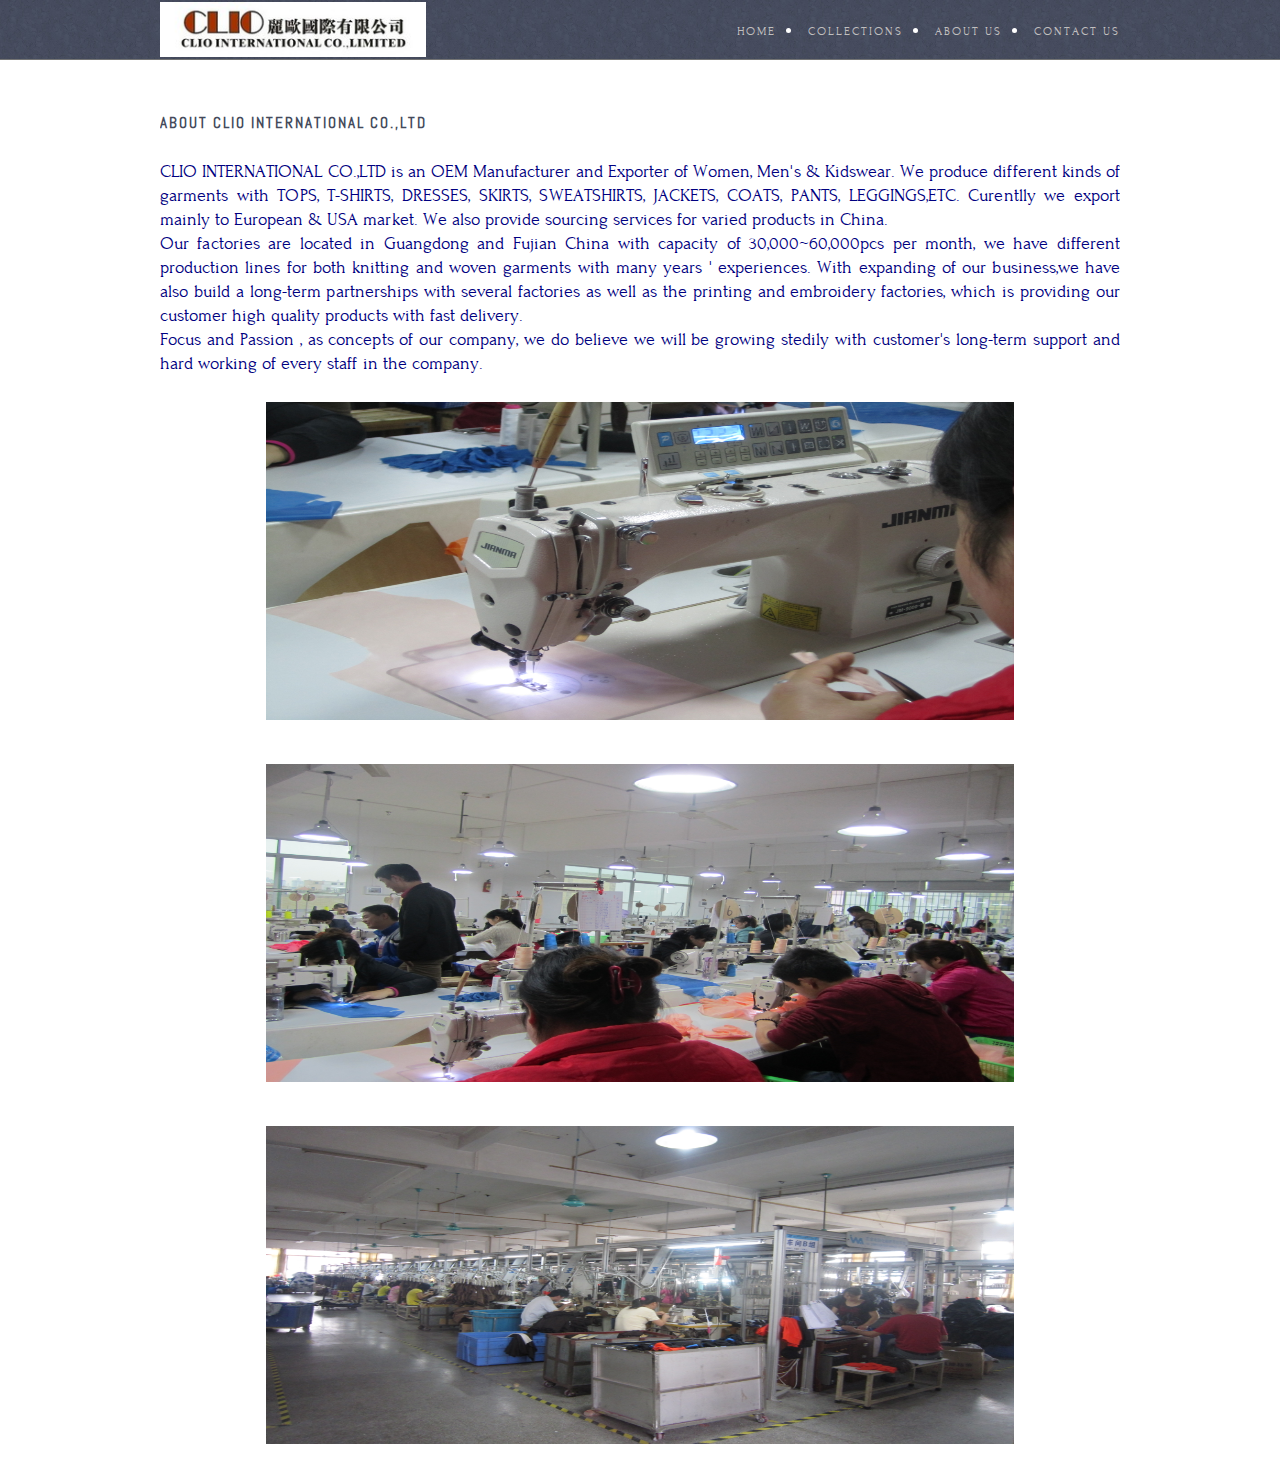
==== about.html @ d52e1939 "update 1.6" ====
<!DOCTYPE html>
<!-- Website template by freewebsitetemplates.com -->
<html>
<head>
	<meta charset="UTF-8">
	<title>About - High Fashion Web Template</title>
	<link rel="stylesheet" href="css/style.css" type="text/css">
	<!--[if IE 7]>
		<link rel="stylesheet" href="css/ie7.css" type="text/css">
	<![endif]-->
</head>
<body>
	<div class="header">
		<div>
			<a href="index.html" id="logo"><img src="images/home/logo.jpg" alt="logo" height="55"></a>
			<ul>
				<li>
					<a href="index.html">Home</a>
				</li>
				<li>
					<a href="collections1.html">Collections</a>
					<ul>
						<li>
							<a href="collections1.html">Women's</a>
						</li>
						<li>
							<a href="collections2.html">Men's</a>
						</li>
						<li>
							<a href="collections3.html">Kid's</a>
						</li>
					</ul>
				</li>
					<li>
					<a href="about.html">About us</a>
				</li>
				<li>
					<a href="contact.html">Contact us</a>
				</li>
			</ul>
		</div>
	</div>
	<div class="body">
		<div class="about">
		       <!--  <ul>
					<li>
						<a href="#"><img src="images/home/1.png" alt="" height="477" width="312"></a>
					</li>
					<li>
						<a href="#"><img src="images/home/2.png" alt="" height="477" width="312"></a>
					</li>
					<li>
						<a href="#"><img src="images/home/3.png" alt="" height="477" width="312"></a>
					</li>
				</ul> -->
			<h2><b>About CLIO INTERNATIONAL CO.,LTD</b></h2>
			<p style="color:navy; font-size:18px; font-family:forumregular"> 
			 CLIO INTERNATIONAL CO.,LTD  is an OEM Manufacturer and Exporter of Women, Men's & Kidswear. We produce different kinds of garments with TOPS, T-SHIRTS, DRESSES, SKIRTS, SWEATSHIRTS, JACKETS, COATS, PANTS, LEGGINGS,ETC. Curentlly we export mainly to European & USA market. We also provide sourcing services for varied products in China.
             <br>
			Our factories are located in Guangdong and Fujian China with capacity of 30,000~60,000pcs per month, we have different production lines for both knitting and woven garments with many years ' experiences. With expanding of our business,we have also build a long-term partnerships with several factories as well as the printing and embroidery factories, which is providing our customer high quality products with fast delivery. 
		    <br>
			Focus and Passion , as concepts of our company, we do believe we will be growing stedily with customer's long-term support and hard working of every staff in the company. 
		    </p>
			 <ul>
					<li>
						<center> <a href="#"><img src="images/about/1.jpg" alt="" height="318" width="748"></a> </center>
					</li>
			</ul>
			<br>
			<ul>
					<li>
						<center><a href="#"><img src="images/about/2.jpg" alt=""  height="318" width="748"></a></center>
					</li>
			</ul>
			<br>
			<ul>
					<li>
						<center><a href="#"><img src="images/about/3.jpg" alt=""  height="318" width="748"></a></center>
					</li>
			</ul> 
		</div>
	</div>
	<!-- <div class="footer">
		<div>
			<p>
				&#169; Saverio Salermo
			</p>
			<ul>
				<li>
					<a href="#">Privacy Policy</a>
				</li>
				<li>
					<a href="#">Terms And Conditons</a>
				</li>
			</ul>
			<div class="connect">
				<a href="http://freewebsitetemplates.com/go/twitter/" id="twitter">Twitter</a> <a href="http://freewebsitetemplates.com/go/facebook/" id="facebook">Facebook</a> <a href="http://freewebsitetemplates.com/go/googleplus/" id="googleplus">Google+</a>
			</div>
		</div>
	</div> -->
</body>
</html>
---- css/style.css ----
/* Website template by freewebsitetemplates.com */
/*------------------------- Layout styles ------------------------*/
body {
	background:url(../images/bg-body.jpg) repeat-x top left;
	margin:0;
}
a {
	outline:none;
}
a img {
	border:0;
	display:block;
}
p a {
	color: #8A8989!important;
	text-decoration:underline!important;
}
p a:hover {
	color:#4b4b4b!important;
	text-decoration:underline!important;
}
/*------------------------- Fonts ------------------------*/

@font-face {
	font-family: 'forumregular';
	src: url('../fonts/forum-regular-webfont.eot');
	src: url('../fonts/forum-regular-webfont.eot?#iefix') format('embedded-opentype'),  url('../fonts/forum-regular-webfont.woff') format('woff'),  url('../fonts/forum-regular-webfont.ttf') format('truetype'),  url('../fonts/forum-regular-webfont.svg#forumregular') format('svg');
	font-weight: normal;
	font-style: normal;
}
@font-face {
	font-family: 'abelregular';
	src: url('../fonts/abel-regular-webfont.eot');
	src: url('../fonts/abel-regular-webfont.eot?#iefix') format('embedded-opentype'),  url('../fonts/abel-regular-webfont.woff') format('woff'),  url('../fonts/abel-regular-webfont.ttf') format('truetype'),  url('../fonts/abel-regular-webfont.svg#abelregular') format('svg');
	font-weight: normal;
	font-style: normal;
}
/*------------------------- Header ------------------------*/
.header {
	height:auto;
}
.header div {
	height:60px;
	margin:0 auto;
	width:960px;
}
.header div a#logo {
	float:left;
	margin:2px 0 0;
}
.header div ul {
	float: right;
    list-style: none outside none;
    margin: 21px 0 0;
    padding: 0;
}
.header div ul li:first-child {
	list-style:none;
}
.header div ul li {
	color:#fff;
	float:left;
	list-style-position:inside;
	list-style-type:disc;
	margin:0 0 0 10px;
	position:relative;
}
.header div ul li.selected a, .header div ul li a:hover {
	color:#fff;
}
.header div ul li a {
	color:#c0bfbf;
	font-family: 'forumregular';
	font-size:12px;
	letter-spacing:2px;
	text-decoration:none;
	text-transform:uppercase;
}
.header div ul li ul {
	height:auto;
	left:-99999px;
	margin:0 0 0 13px;
	position:absolute;
	z-index:1000;
}
.header div ul li:hover ul {
	left:0;
}
.header div ul li ul li:first-child {
	background-color:#ddd;
}
.header div ul li ul li {
	background-color:#c9c9c9;
	border-bottom:1px solid #fefefe;
	border-left:1px solid #e6e6e6;
	border-right:1px solid #f5f5f5;
	border-top:1px solid #d4d4d4;
	list-style:none;
	margin:0;
	padding:2px 0 2px 0;
	width:100px;
}
.header div ul li ul li a {
	color:#464c5d!important;
	font-family: 'forumregular';
	font-size:12px;
	text-transform:uppercase;
	display:block;
	padding: 5px 10px  5px 10px;
}
.header div ul li ul li a:hover {
	color:#fff!important;
}
.header .featured {
	background:url(../images/bg-featured.png) repeat-x 0 -1px;
	height:auto;
	width:auto;
}
.header .featured img {
	height:740px;
	position:absolute;
	width:50%;
	left:0;
}
.header .featured div {
	background:url(../images/figure1.png) no-repeat;
	height:749px;
	margin:0 auto;
	position:relative;
	width:960px;
}
.header .featured div h3 {
	color:#e1e1e1;
	font-family:Myriad Pro, sans-serif;
	font-size:73px;
	font-weight:400;
	left:573px;
	line-height:73px;
	margin:0;
	position:absolute;
	text-shadow:1px 1px 1px #606163;
	text-transform:uppercase;
	top:240px;
}
.header .featured div a {
	background:url(../images/interface.png) no-repeat 15px -35px;
	color:#444a5b;
	display:block;
	font-family: 'forumregular';
	font-size:14px;
	height:31px;
	left:575px;
	line-height:32px;
	position:absolute;
	text-decoration:none;
	text-indent:30px;
	text-transform:uppercase;
	top:390px;
	width:215px;
}
.header .featured div a:hover {
	background:url(../images/interface.png) no-repeat 15px -66px;
}
/*------------------------- Body ------------------------*/
	
.body {
	padding:0 0 30px;
	z-index:100;
}
.body .centeredImage
    {
    text-align:center;
    margin-top:0px;
    margin-bottom:0px;
    padding:0px;
    }
.body div {
	margin:0 auto;
	overflow:hidden;
	width:960px;
}
.body div h2 {
	color:#444a5b;
	font-family: 'abelregular';
	font-size:15px;
	font-weight:400;
	letter-spacing:2px;
	margin:24px 0 0;
	text-transform:uppercase;
}
.body div h2 a {
	color:#444a5b;
}
.body div p {
	color:#8a8989;
	font-family: 'abelregular';
	font-size:14px;
	line-height:24px;
	margin:27px 0 0;
	text-align:justify;
	letter-spacing:0.001em;
}
.body div p a {
	color:#8a8989;
}
.body div p a:hover {
	color:#4b4b4b;
}
.body div ul {
	list-style:none;
	margin:22px 0 0;
	overflow:hidden;
	padding:0;
}
.body div ul li {
	float:left;
	margin:0 0 0 11px;
	text-align:center;
}
.body div ul li a:first-child {
	background:none;
	height:auto;
	margin:0 auto;
	width:218px;
}
.body div ul li a:first-child img:hover {
	filter:alpha(opacity=90);/* Needed for IE8 and old versions */
	opacity:0.9;
}
.body div ul li a:first-child:hover {
	background:none;
}
.body div ul li a {
	background:url(../images/interface.png) no-repeat 0 -97px;
	color:#d5d5d5;
	display:block;
	font-family: 'forumregular';
	font-size:16px;
	height:54px;
	letter-spacing:2px;
	line-height:55px;
	text-decoration:none;
	text-transform:uppercase;
	width:231px;
}
.body div ul li > a:hover {
	background:url(../images/interface.png) no-repeat 0 -152px;
	text-decoration:none!important;
}
.body .about ul {
	list-style:none;
	margin:0;
	padding:26px 0 0;
}


.body .about ul li {
	float:left;
	margin:0 0 0 27px;
	text-align:left;
	width:960px;
}
.body .about ul li h3 {
	color:#8a8989;
	font-family: 'abelregular';
	font-size:14px;
	font-weight:400;
	line-height:24px;
	margin:28px 0 0;
	text-transform:uppercase;
}
.body .about ul li a {
	background:none;
	color:#444A5B;
	display:inline;
	font-size:14px;
	letter-spacing:0;
	line-height:24px;
	text-transform:capitalize;
}
.body .about ul li p {
    font-size:12px;
	margin:24px 0 0;
}
.body .about ul li p a {
	color:#8A8989;
}
.body .about ul li p a:hover {
	color:#444A5B!importanto;
	background:none;
}
.body .collections .navigation {
	background:url(../images/bg-navigation.png) no-repeat;
	height:45px;
	padding:0;
	width:960px;
}
.body .collections .navigation ul {
	margin:0 auto;
	width:790px;
}
.body .collections .navigation ul li:first-child {
	background:none;
	margin:0;
	padding:0;
}
.body .collections .navigation ul li {
	background:url(../images/separator.jpg) no-repeat left top;
	height:45px;
	margin:0 0 0 5px;
	padding:0 0 0 15px;
	width:auto;
}
.body .collections .navigation ul li a {
	color:#c0bfbf;
	font-family: 'abelregular';
	font-size:12px;
	letter-spacing:2px;
	line-height:44px;
	text-decoration:none;
	text-transform:uppercase;
	width:auto;
}
.body .collections .navigation ul li a:hover, .body .collections .navigation ul li.selected a {
	color:#fff;
}
.body .collections div {
	background:url(../images/bg-content.png) no-repeat left bottom #ddd;
	margin:0 auto;
	padding:0 39px 36px;
	width:860px;
}
.body .collections div h2 {
	margin:25px 0;
}
.body .collections div ul {
	margin:1px 0 0;
	overflow:hidden;
	width:865px;
}
.body .collections div ul li {
	float:left;
	margin:0 0 0 2px;
}
.body .collections div ul li a {
	display:block;
	width:287px;
}
.body .collections div ul li a img {
	border:1px solid #fff;
}
.body .blog {
	overflow:hidden;
	padding:43px 0 60px;
}
.body .blog div:first-child {
	margin:0;
	width:710px;
}
.body .blog div:first-child div:first-child {
	border:0;
	padding:0;
}
.body .blog div:first-child div {
	background:none;
	border-top:6px solid #444a5b;
	margin:0;
	overflow:hidden;
	padding:24px 0 0;
	width:auto;
	float:none;
}
.body .blog div:first-child div div:first-child {
	margin:0;
	width:240px;
}
.body .blog div:first-child div div:first-child span:first-child {
	color:#8a8989;
	display:block;
	font-family: 'forumregular';
	font-size:12px;
	margin:0;
	text-transform:uppercase;
	width:auto;
}
.body .blog div:first-child div div:first-child h3 {
	margin:4px 0 24px;
}
.body .blog div:first-child div div:first-child h3 a {
	color:#444a5b;
	font-family: 'forumregular';
	font-size:16px;
	font-weight:400;
	letter-spacing:2px;
	line-height:24px;
	text-transform:uppercase;
	text-decoration:none;
}
.body .blog div:first-child div div:first-child h3 a:hover {
	color:#000;
}
.body .blog div:first-child div div:first-child a {
	color:#8a8989;
	display:block;
	font-family: 'forumregular';
	font-size:12px;
	letter-spacing:2px;
	line-height:24px;
	margin:0 0 1px;
	text-transform:uppercase;
}
.body .blog div:first-child div div:first-child a:hover {
	color:#444a5b;
}
.body .blog div:first-child div div:first-child span {
	color:#8a8989;
	display:block;
	font-family: 'forumregular';
	font-size:12px;
	margin:23px 0 0;
	text-transform:uppercase;
	width:190px;
}
.body .blog div:first-child div div:first-child span a {
	color:#8a8989;
	display:inline;
	font-family: 'forumregular';
	font-size:12px;
	text-transform:uppercase;
}
.body .blog div:first-child div div:first-child span a:hover {
	color:#444a5b;
}
.body .blog div:first-child div div {
	border:0;
	float:left;
	margin:0 0 0 10px;
	padding:0;
	width:459px;
}
.body .blog div:first-child div div p {
	margin:7px 0 21px;
}
.body .blog div {
	float:left;
	margin:0 0 0 30px;
	width:218px;
}
.body .blog div div h3 {
	color:#444a5b;
	font-family: 'forumregular';
	font-size:16px;
	font-weight:700;
	letter-spacing:2px;
	line-height:24px;
	margin:0 0 10px;
	text-transform:uppercase;
}
.body .blog div div:first-child {
	background:none;
	padding-top:0;
	width:auto;
}
.body .blog div div {
	background:url(../images/dashed-devider.png) repeat-x left top;
	margin:0;
	padding:22px 0 12px;
}
.body .blog div div ul li {
	margin:0 0 8px;
	text-align:left;
}
.body .blog div div ul li a {
	color:#8a8989;
	font-family: 'forumregular';
	font-size:14px;
	letter-spacing:0.001em;
	line-height:24px;
}
.body .blog div div ul li a:hover {
	color:#444A5B;
}
.body .blog p a:hover{
	color:#444a5b!important;
}
.body .locator {
	height:auto;
	min-height:1284px;
	padding:50px 0 0;
}
.body .locator .search {
	float:left;
	width:230px;
}
.body .locator .search h3 {
	color:#444a5b;
	font-family: 'forumregular';
	font-size:16px;
	font-weight:400;
	letter-spacing:2px;
	line-height:24px;
	margin:0 0 13px;
	text-transform:uppercase;
}
.body .locator .search form {
	background:url(../images/bg-search.png) no-repeat;
	height:183px;
	padding:22px 0 0 26px;
	width:204px;
}
.body .locator .search form label:first-child {
	margin-top:0;
}
.body .locator .search form label {
	color:#636363;
	display:block;
	font-family: 'abelregular';
	font-size:12px;
	letter-spacing:1px;
	margin:21px 0 3px;
	text-transform:uppercase;
}
.body .locator .search form input {
	background-color:#fff;
	border-bottom:1px solid #f1f1f1;
	border-left:1px solid #f1f1f1;
	border-right:1px solid #fdfdfd;
	border-top:1px solid #f1f1f1;
	color:#444a5b;
	margin:0;
	padding:5px;
	width:169px;
}
.body .locator .search input#submit {
	background:url(../images/interface.png) no-repeat 0 1px;
	border:0;
	color:#ddd;
	cursor:pointer;
	font-family: 'forumregular';
	font-size:13px;
	height:34px;
	letter-spacing:1px;
	margin:16px 0 0;
	text-transform:uppercase;
	width:186px;
}
.body .locator .search input#submit:hover {
	background:url(../images/interface.png) no-repeat 0 -206px;
}
.body .locator ul {
	float:left;
	margin:0 0 0 29px;
	padding:38px 0 0;
	width:700px;
}
.body .locator ul li {
	float:left;
	margin:0 0 0 37px;
	width:208px;
}
.body .locator ul li div:first-child {
	background:none;
	padding:0;
}
.body .locator ul li div {
	background:url(../images/dashed-devider.png) repeat-x;
	padding:37px 0 0;
	text-align:left;
	width:auto;
}
.body .locator ul li div h4 {
	color:#404656;
	font-family: 'forumregular';
	font-size:14px;
	font-weight:400;
	margin:0;
	text-transform:uppercase;
}
.body .locator ul li div a {
	background:none;
	color:#8A8989;
	font-family: 'abelregular';
	font-size:13px;
	height:auto;
	letter-spacing:1px;
	line-height:13px;
	margin:30px 0 45px;
	text-decoration:underline;
}
.body div ul li a:hover {
	color:#D5D5D5;
}
.body div ul li:first-child, .body .about ul li:first-child, .body .collections div ul li:first-child, .body .blog div div ul, .body .locator ul li:first-child {
	margin:0;
}
.body .about, .body .collections {
	height:auto;
	min-height:1284px;
	padding:29px 0 0;
}
/*------------------------- Footer ------------------------*/
.footer {
	border-top:1px solid #dedede;
	color:#929191;
	font-family: 'forumregular';
	font-size:12px;
	height:36px;
	text-transform:uppercase
}
.footer div {
	margin:0 auto;
	overflow:hidden;
	width:960px
}
.footer div p {
	float:left
}
.footer div p.address {
	margin-left:65px
}
.footer div ul {
	float:left;
	list-style:none;
	margin:12px 75px 12px 3px;
	padding:0
}
.footer div ul li:first-child {
	margin:0
}
.footer div ul li {
	background:url(../images/separator2.png) no-repeat left center;
	float:left;
	margin:0 0 0 5px;
	padding:0 0 0 7px
}
.footer div .connect {
	float:right;
	margin:12px 0 0 0;
	width:auto
}
.footer div .connect a:first-child {
	margin:0 10px 0 0
}
.footer div ul li a, .footer div .connect a {
	color:#929191;
	font-family: 'forumregular';
	font-size:12px;
	text-decoration:none;
	text-transform:uppercase;
	margin:0 10px 0 0;
}
.footer div ul li a:hover, .footer div .connect a:hover {
	color:#4b4b4b;
	text-decoration:none
}
---- css/ie7.css ----
/* Website template by freewebsitetemplates.com */
/*------------------------- Body ------------------------*/
.header div ul li:hover ul {
	left:-15px;
	top:20px;
}
.body .collections div ul li {
	width:285px;
}
/*------------------------- Footer ------------------------*/
.footer div p {
	padding: 12px 0;
}
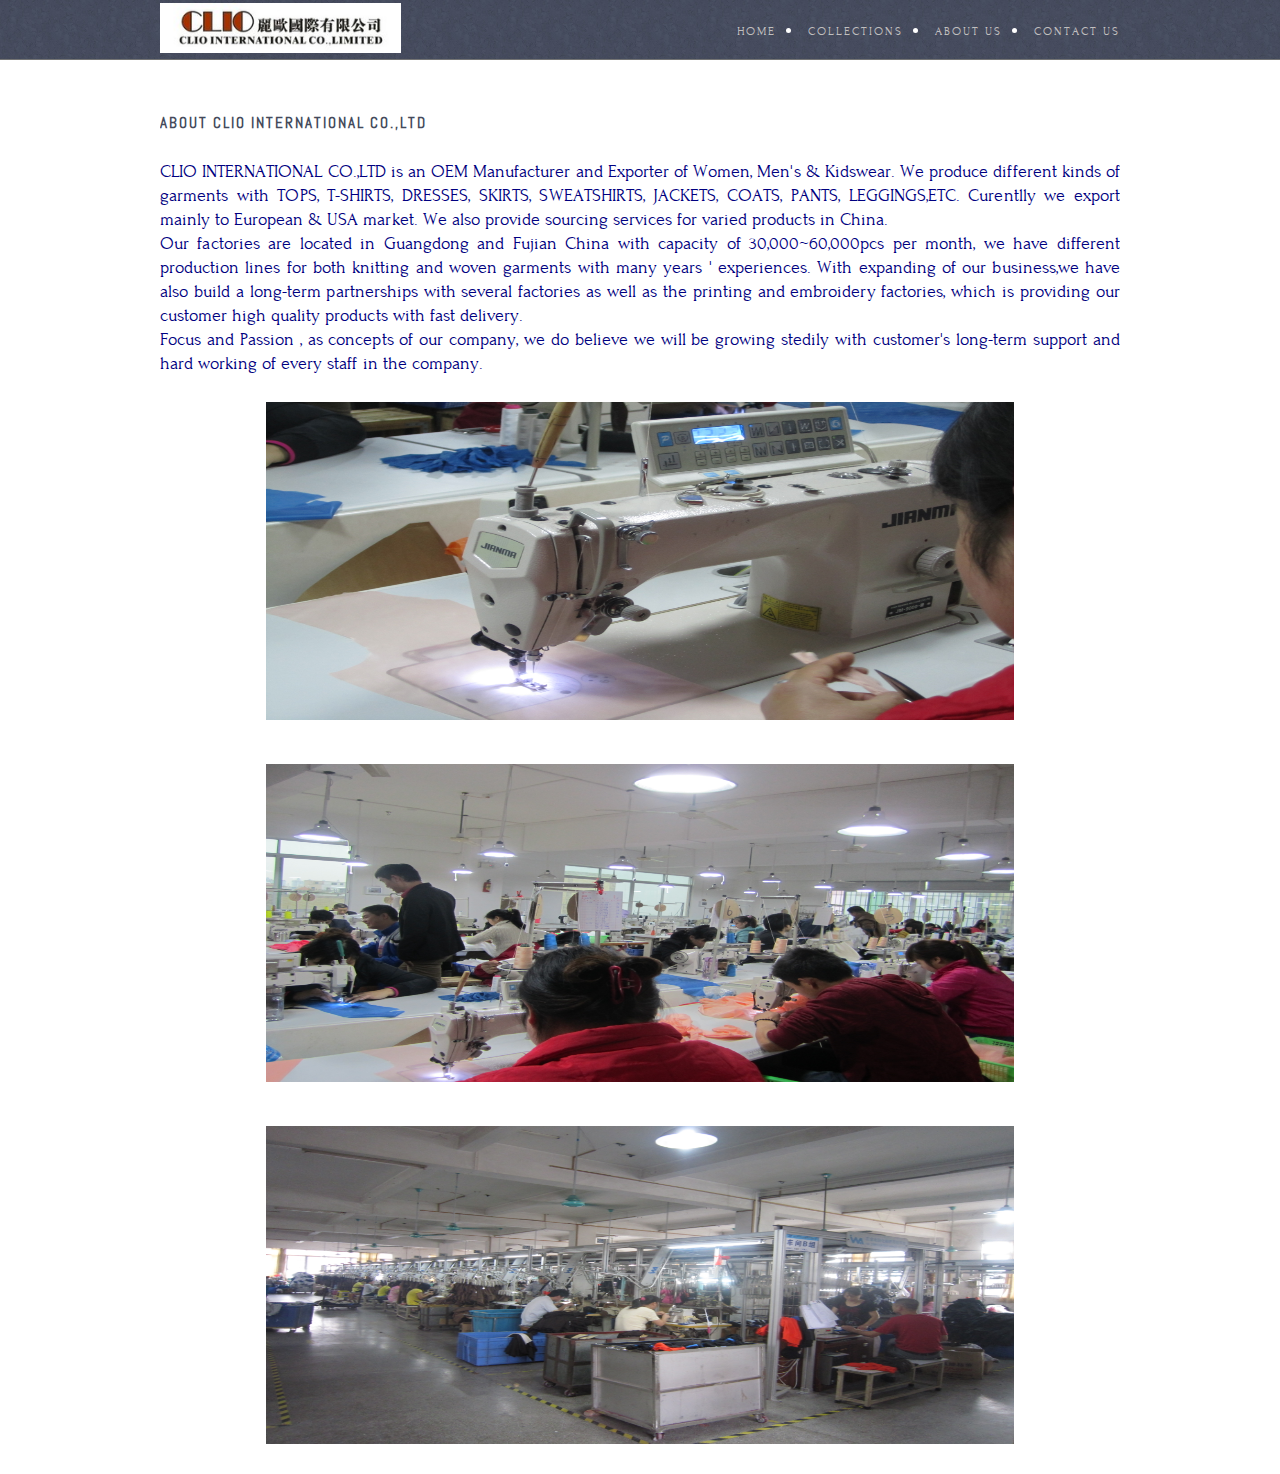
==== commit fa18a105: "update" ====
--- a/about.html
+++ b/about.html
@@ -12,7 +12,7 @@
 <body>
 	<div class="header">
 		<div>
-			<a href="index.html" id="logo"><img src="images/home/logo.jpg" alt="logo" height="55"></a>
+			<a href="index.html" id="logo"><img src="images/home/logo.jpg" alt="logo" height="50"></a>
 			<ul>
 				<li>
 					<a href="index.html">Home</a>
--- a/css/style.css
+++ b/css/style.css
@@ -46,7 +46,7 @@
 }
 .header div a#logo {
 	float:left;
-	margin:2px 0 0;
+	margin:3px 0 0;
 }
 .header div ul {
 	float: right;
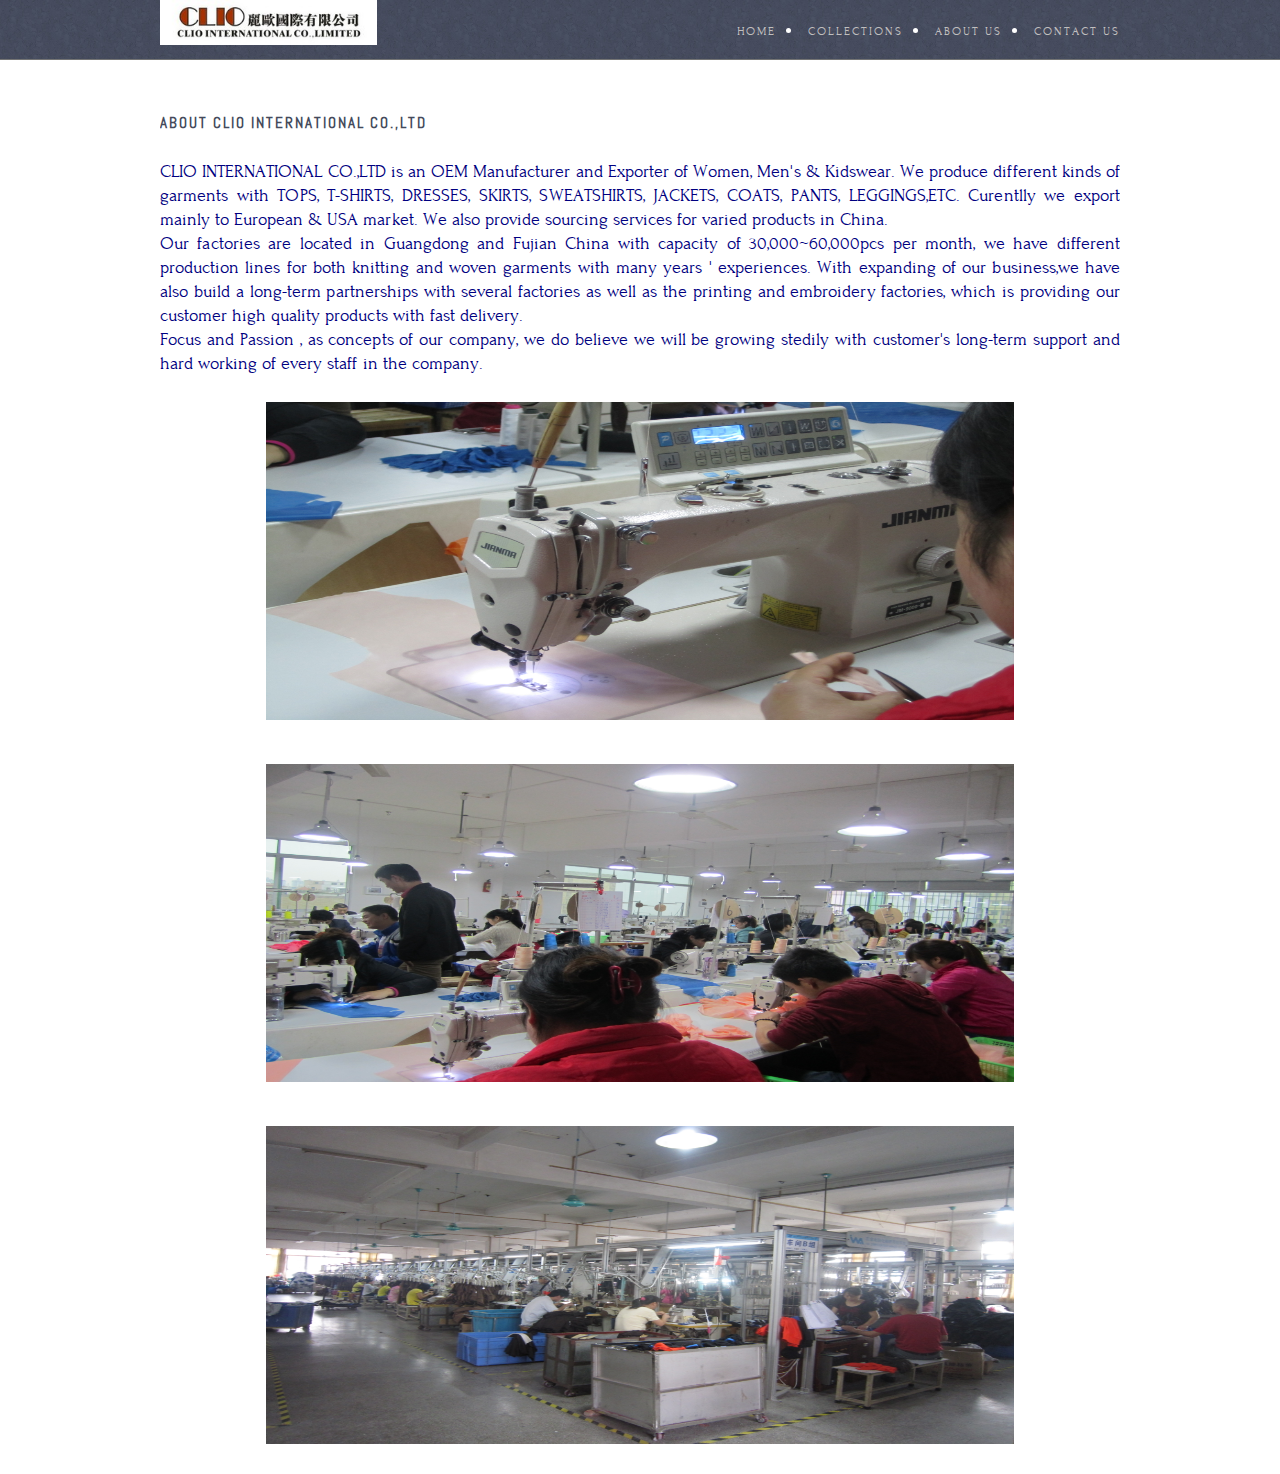
==== commit c57eb7e0: "update" ====
--- a/about.html
+++ b/about.html
@@ -12,7 +12,7 @@
 <body>
 	<div class="header">
 		<div>
-			<a href="index.html" id="logo"><img src="images/home/logo.jpg" alt="logo" height="50"></a>
+			<a href="index.html" id="logo"><img src="images/home/logo.jpg" alt="logo" height="45"></a>
 			<ul>
 				<li>
 					<a href="index.html">Home</a>
--- a/css/style.css
+++ b/css/style.css
@@ -46,7 +46,7 @@
 }
 .header div a#logo {
 	float:left;
-	margin:3px 0 0;
+	margin:0 0 0 0;
 }
 .header div ul {
 	float: right;
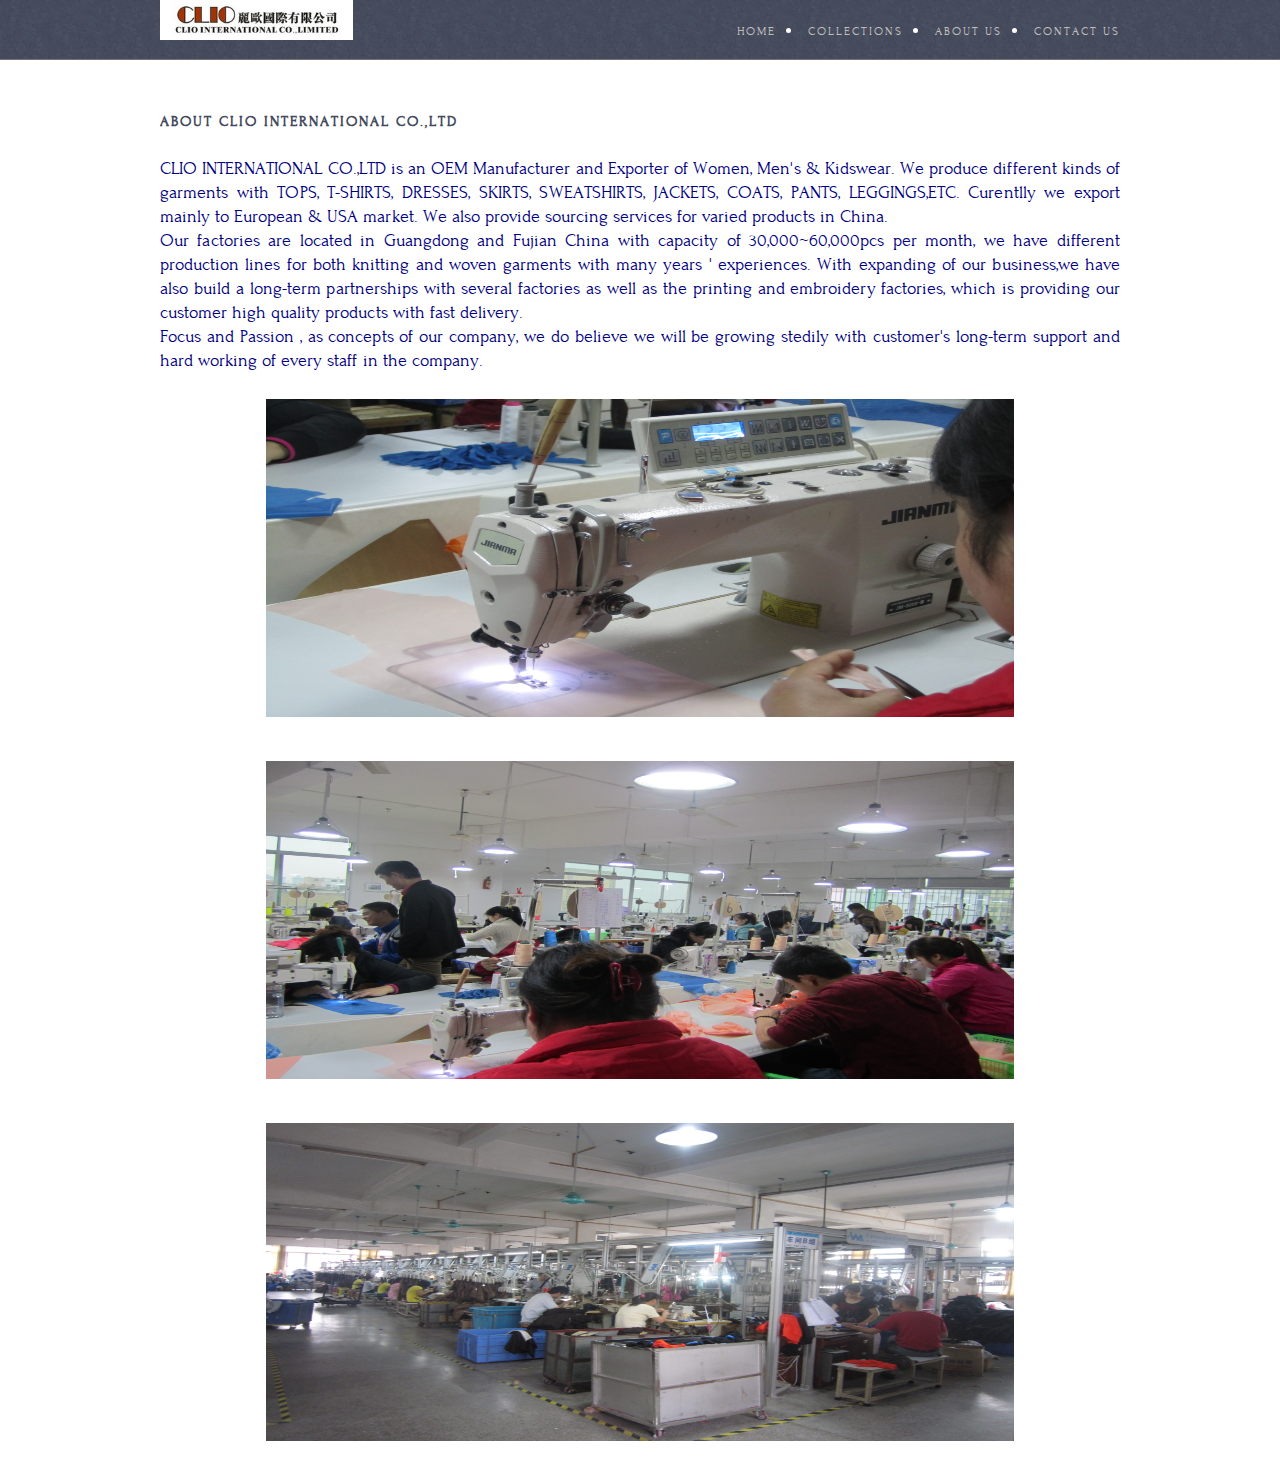
==== commit 62fb38f6: "update" ====
--- a/about.html
+++ b/about.html
@@ -12,7 +12,7 @@
 <body>
 	<div class="header">
 		<div>
-			<a href="index.html" id="logo"><img src="images/home/logo.jpg" alt="logo" height="45"></a>
+			<a href="index.html" id="logo"><img src="images/home/logo.jpg" alt="logo" height="40"></a>
 			<ul>
 				<li>
 					<a href="index.html">Home</a>
@@ -53,7 +53,7 @@
 						<a href="#"><img src="images/home/3.png" alt="" height="477" width="312"></a>
 					</li>
 				</ul> -->
-			<h2><b>About CLIO INTERNATIONAL CO.,LTD</b></h2>
+			<h2 style="font-family:forumregular"><b>About CLIO INTERNATIONAL CO.,LTD</b></h2>
 			<p style="color:navy; font-size:18px; font-family:forumregular"> 
 			 CLIO INTERNATIONAL CO.,LTD  is an OEM Manufacturer and Exporter of Women, Men's & Kidswear. We produce different kinds of garments with TOPS, T-SHIRTS, DRESSES, SKIRTS, SWEATSHIRTS, JACKETS, COATS, PANTS, LEGGINGS,ETC. Curentlly we export mainly to European & USA market. We also provide sourcing services for varied products in China.
              <br>
--- a/css/style.css
+++ b/css/style.css
@@ -45,8 +45,8 @@
 	width:960px;
 }
 .header div a#logo {
-	float:left;
-	margin:0 0 0 0;
+    float:left;
+	margin:0 0 10px;
 }
 .header div ul {
 	float: right;
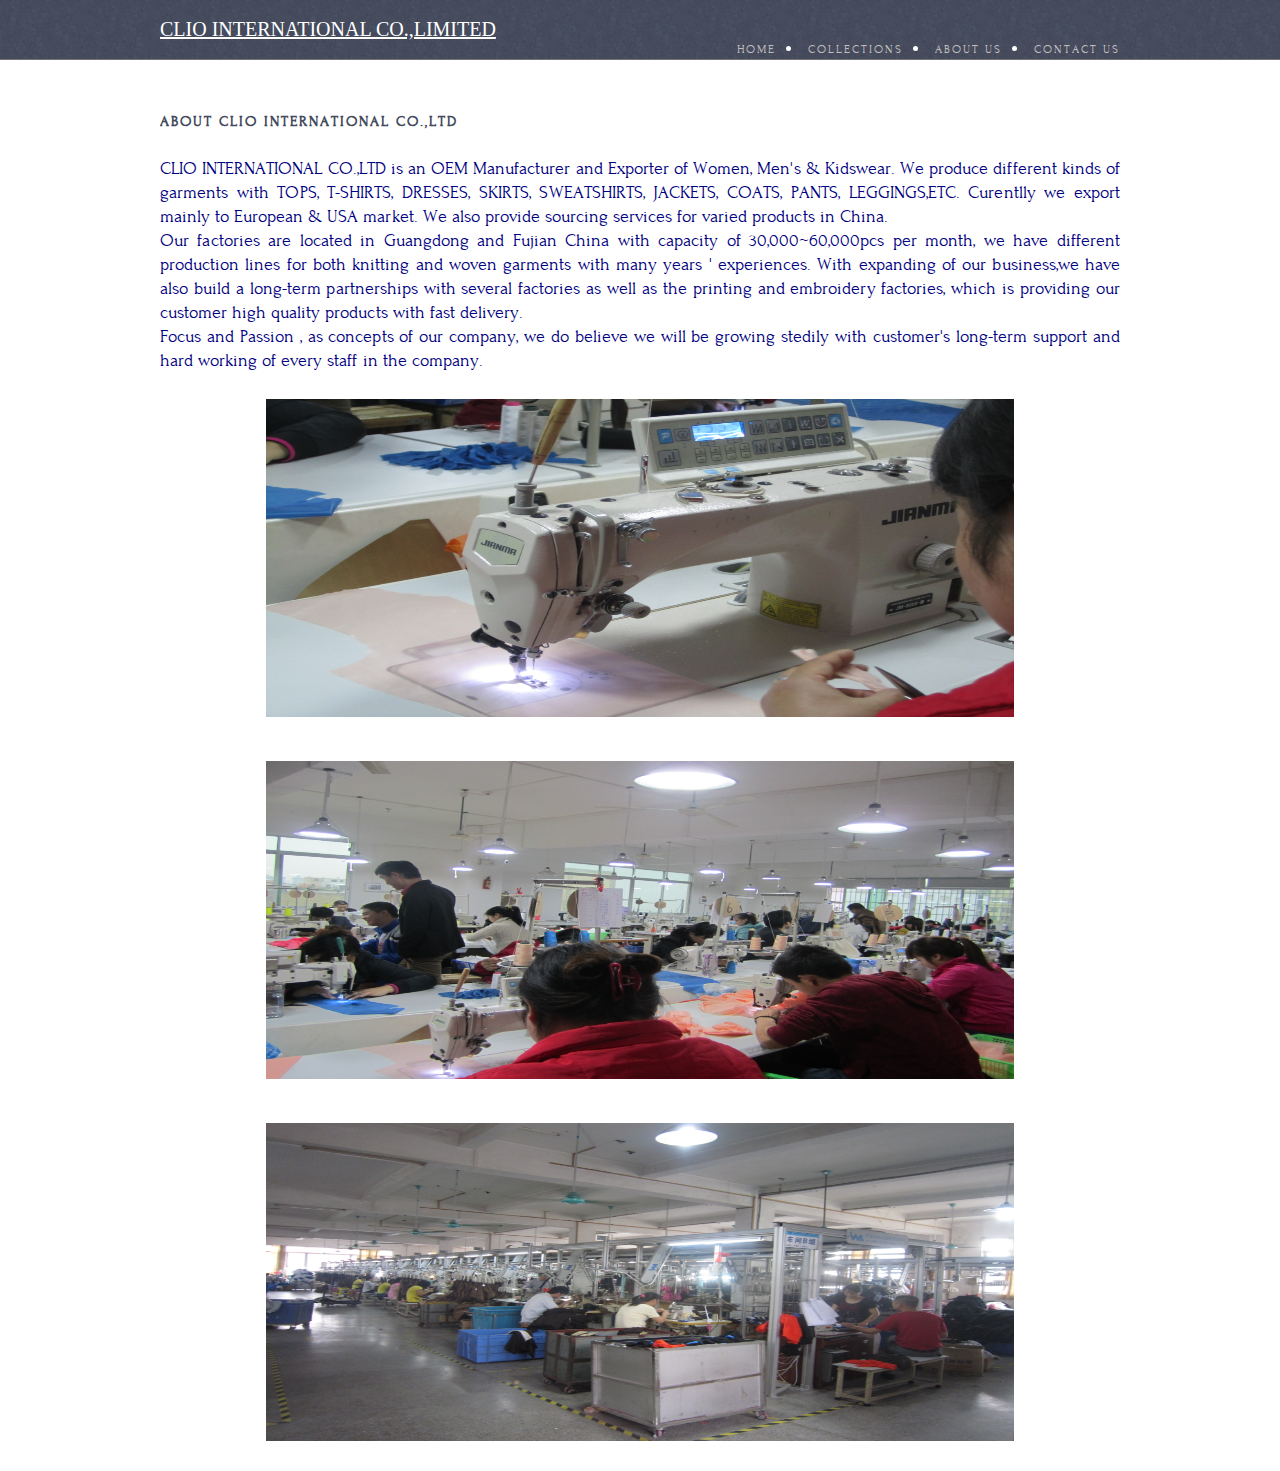
==== commit 27c6d72d: "update 2015-1-22" ====
--- a/about.html
+++ b/about.html
@@ -12,7 +12,8 @@
 <body>
 	<div class="header">
 		<div>
-			<a href="index.html" id="logo"><img src="images/home/logo.jpg" alt="logo" height="40"></a>
+			<br>
+			<a href="index.html" id="logo" style="color:white;font-size:20px">CLIO INTERNATIONAL CO.,LIMITED</a>
 			<ul>
 				<li>
 					<a href="index.html">Home</a>
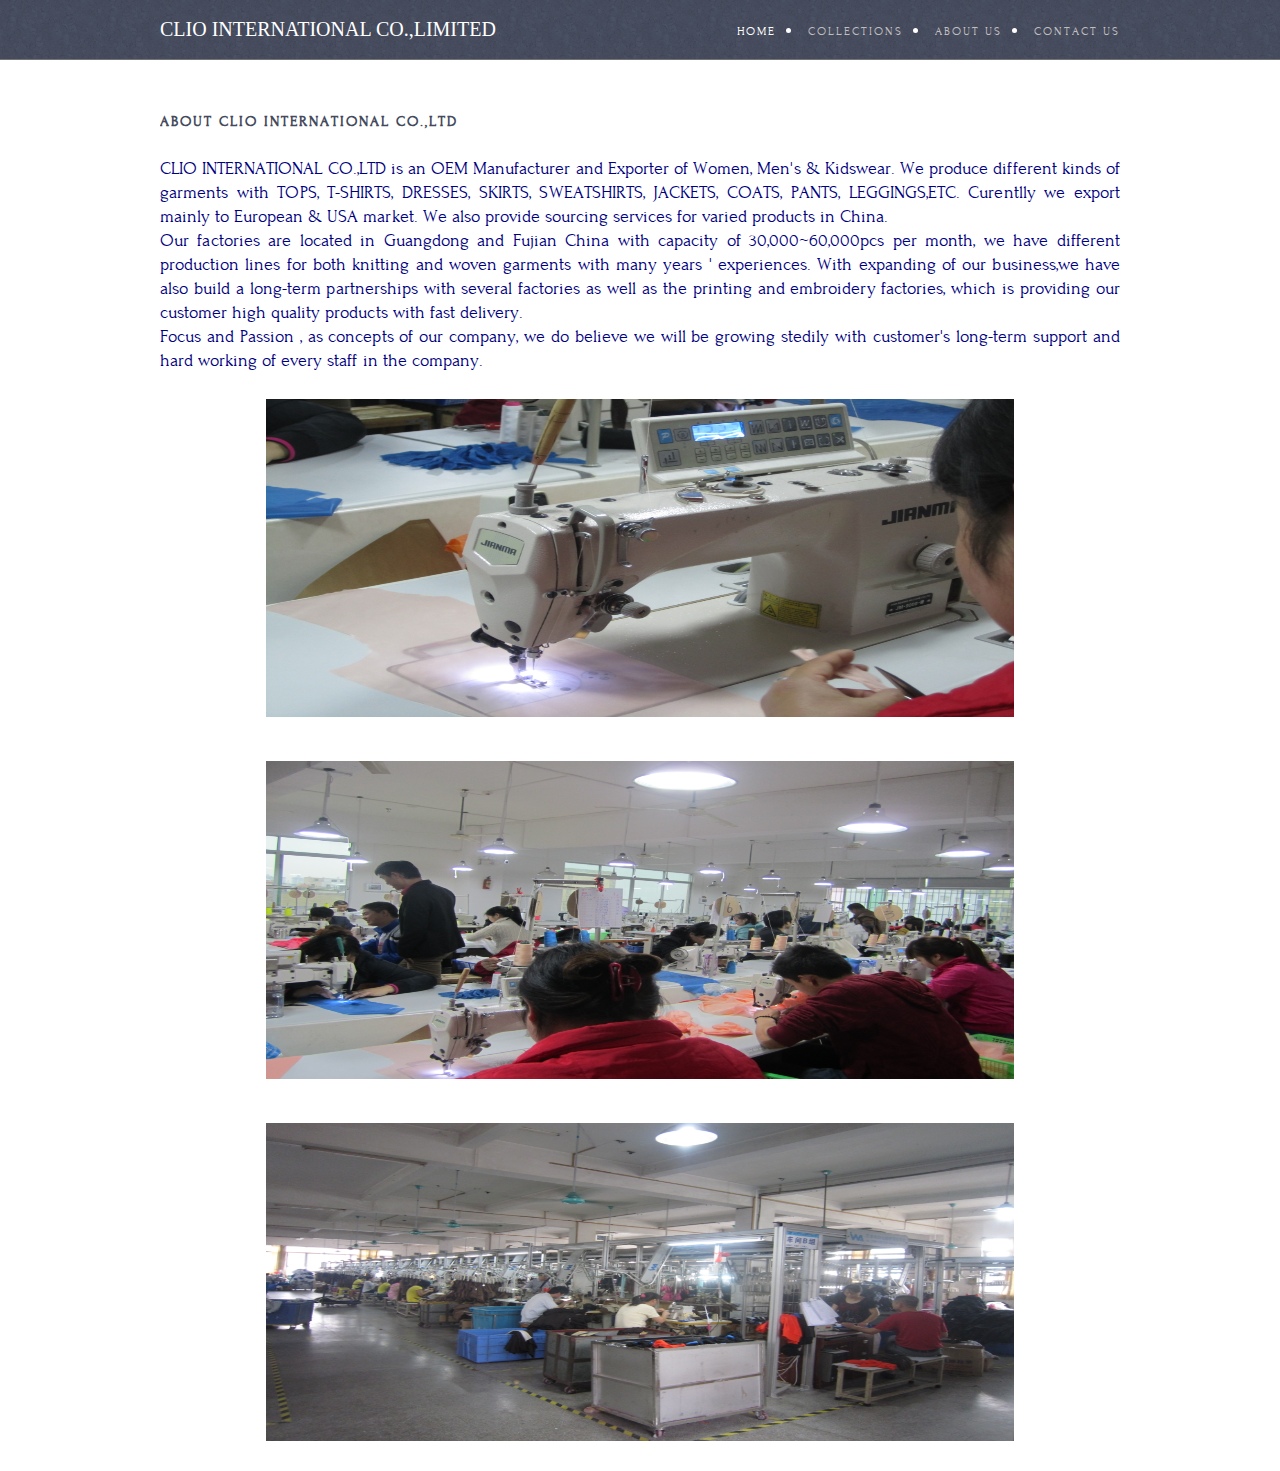
==== commit c9f350e3: "update" ====
--- a/about.html
+++ b/about.html
@@ -12,10 +12,8 @@
 <body>
 	<div class="header">
 		<div>
-			<br>
-			<a href="index.html" id="logo" style="color:white;font-size:20px">CLIO INTERNATIONAL CO.,LIMITED</a>
-			<ul>
-				<li>
+				    <ul>
+				<li class="selected">
 					<a href="index.html">Home</a>
 				</li>
 				<li>
@@ -32,13 +30,15 @@
 						</li>
 					</ul>
 				</li>
-					<li>
+				<li>
 					<a href="about.html">About us</a>
 				</li>
 				<li>
 					<a href="contact.html">Contact us</a>
 				</li>
 			</ul>
+		    <br>
+			<a href="index.html" id="logo" style="color:white;font-size:20px">CLIO INTERNATIONAL CO.,LIMITED</a>			
 		</div>
 	</div>
 	<div class="body">
--- a/css/style.css
+++ b/css/style.css
@@ -44,9 +44,12 @@
 	margin:0 auto;
 	width:960px;
 }
+
+
 .header div a#logo {
     float:left;
 	margin:0 0 10px;
+	text-decoration: none;
 }
 .header div ul {
 	float: right;
